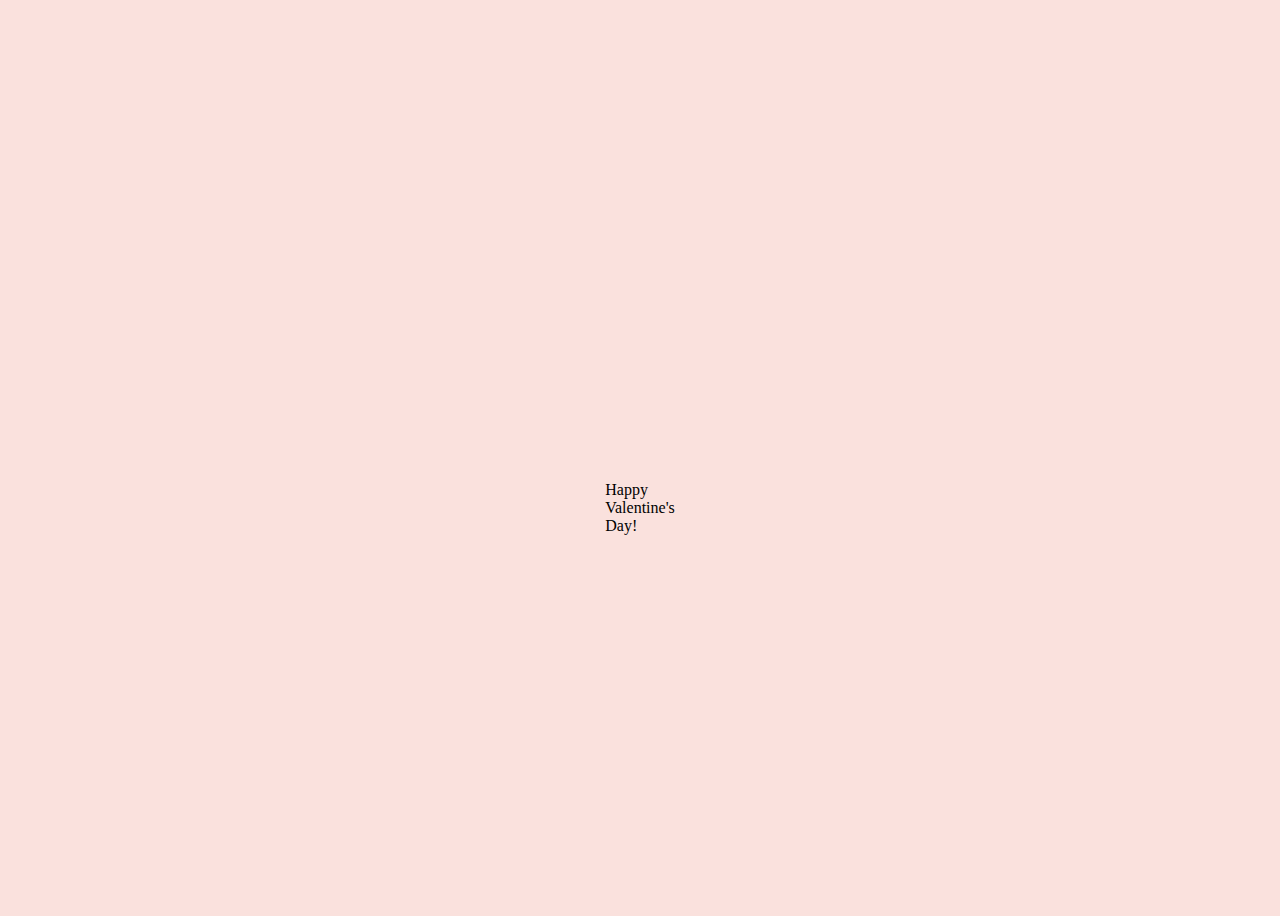
==== Project_1/index.html @ 9c5d66e2 "project_1 renamed" ====
<!DOCTYPE html>
<html lang="en">
<head>
    <meta charset="UTF-8">
    <meta name="viewport" content="width=device-width, initial-scale=1.0">
    <title>I Love You <3<3<3</title>
    <link rel="stylesheet" href="style.css">
    <script src="https://code.jquery.com/jquery-3.6.4.min.js"></script>

</head>
<body>
    <div class="container">
        <div class="valentines">
            <div class="envelope">
                <div class="front">
                    <div class="card">
                        <div class="text"> Happy <br> Valentine's <br> Day!</div>
                        <div class="heart"></div>
                    </div>
                </div>
            </div>
        </div>
    </div>
    
    
</body>
</html>
---- Project_1/style.css ----
body{
    display: flex;
    justify-content: center;
    align-items: center;
    height: 100vh;
    background-color: #fae1dd;
}
.container{
    position: relative;
}
.valentines{
    position: relative;
    top: 50px;
    cursor: pointer;
    animation: up 5s linear infinite;
}
@keyframes up{
    0%,
    10%{
        transform: translateY(100);
    }
    50%{
        transform: translateY(30px);
    }
}
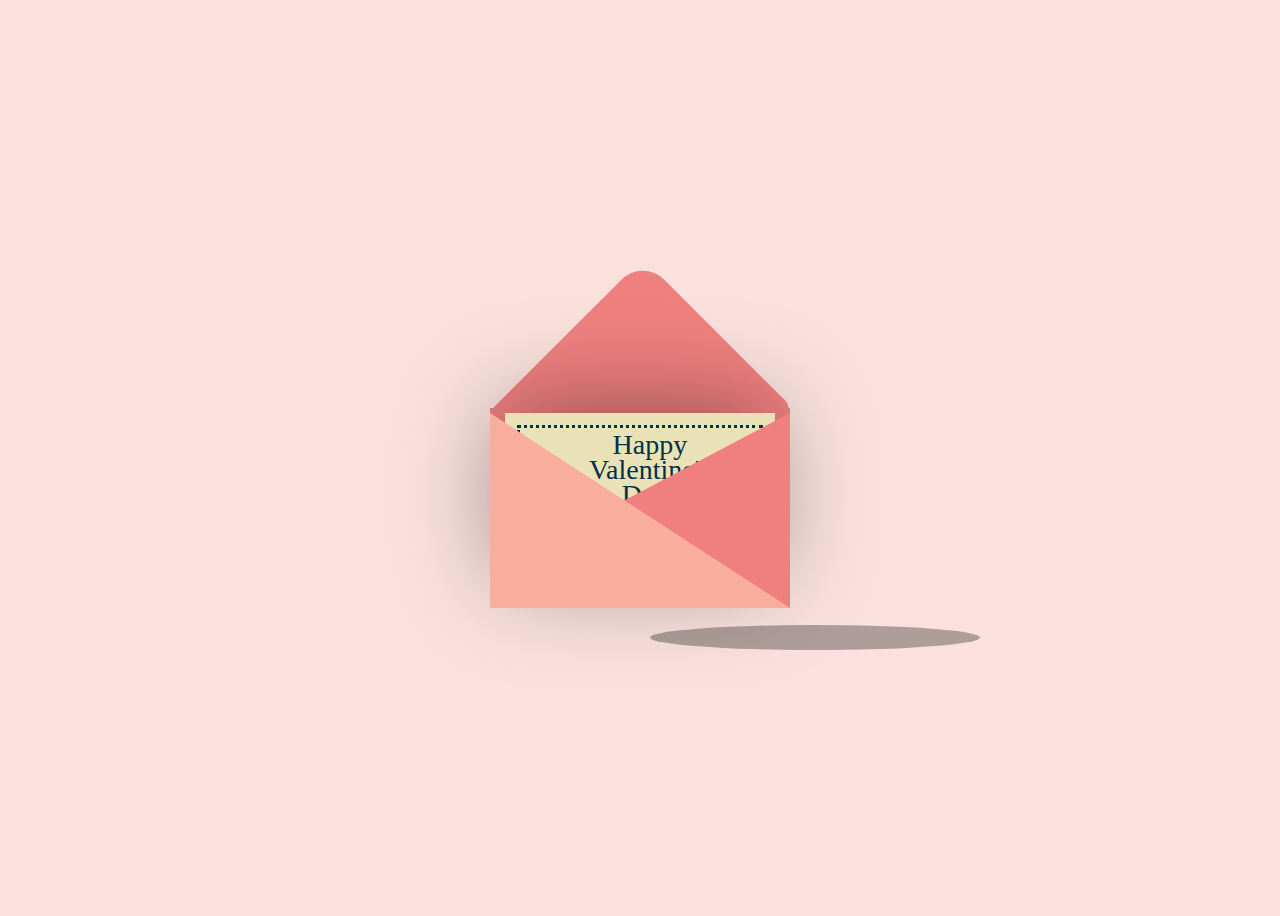
==== commit ece2d55d: "project_1 added" ====
--- a/Project_1/index.html
+++ b/Project_1/index.html
@@ -11,17 +11,16 @@
 <body>
     <div class="container">
         <div class="valentines">
-            <div class="envelope">
-                <div class="front">
+            <div class="envelope"></div>
+                <div class="front"></div>
                     <div class="card">
                         <div class="text"> Happy <br> Valentine's <br> Day!</div>
                         <div class="heart"></div>
-                    </div>
-                </div>
-            </div>
+                      </div>
         </div>
     </div>
+    <div class="shadow"></div>
     
-    
+    <script src="script.js"></script>
 </body>
 </html>--- a/Project_1/style.css
+++ b/Project_1/style.css
@@ -12,7 +12,116 @@
     position: relative;
     top: 50px;
     cursor: pointer;
-    animation: up 5s linear infinite;
+    animation: up 3s linear infinite;
+}
+
+
+.envelope{
+    position: relative;
+    width: 300px;
+    height: 200px;
+    background-color: #f08080;
+}
+.envelope:before{
+    background-color: #f08080;
+    content: "";
+    position: absolute;
+    width: 212px;
+    height: 220px;
+    transform:rotate(45deg);
+    top: -107px;
+    left: 44px;
+    border-radius: 30px 10px 10px 10px;
+}
+.card{
+    position: absolute;
+    background-color: #eae2b7;
+    width: 270px;
+    height: 170px;
+    top: 5px;
+    left: 15px;
+    box-shadow: -5px -5px 100px rgba(0, 0, 0, 0.4);
+}
+.card:before{
+    content:"";
+    position: absolute;
+    border: 3px solid #003049;
+    border-style: dotted;
+    width: 240px;
+    height: 140px;
+    top: 12px;;
+    left: 12px;
+    right: 12px;
+
+}
+.text{
+    position: absolute;
+    font-family: 'Brush Script MT',cursive;
+    font-size: 28px;
+    text-align: center;
+    line-height: 25px;
+    top: 19px;
+    left: 84px;
+    color: #003049;
+}
+.heart{
+    background-color:#d62828 ;
+    display: inline-block;
+    height: 30px;
+    margin:0 10px;
+    position: relative;
+    top: 110px;
+    left: 105px;
+    transform: rotate(-45deg);
+    width: 30px;
+}
+.heart:before, .heart:after{
+    content: "";
+    background-color: #d62828;
+    border-radius: 50%;
+    height: 30px;
+    position: absolute;
+    width: 30px;
+}
+.heart:before {
+    top: -15px;
+    left: 0;
+}
+.heart:after{
+    top: 0;
+    left: 15px;
+}
+.front{
+    position:absolute;
+    border-right: 180px solid #f08080;
+    border-top: 95px solid transparent;
+    border-bottom: 100px solid transparent;
+    left: 120px;
+    top: 5px;
+    width: 0;
+    height: 0;
+    z-index: 10;
+}
+.front:before{
+    position: absolute;
+    content: "";
+    border-left: 300px solid #f8ad9d;
+    border-top: 195px solid transparent;
+    left: -120px;
+    bottom: -100px;
+    height: 0;
+    width: 0;
+}
+.shadow{
+    position: absolute;
+    width: 330px;
+    height: 25px;
+    border-radius: 50%;
+    background-color:  rgba(0, 0, 0, 0.3);
+    bottom: 250px;
+    left: 650px;
+    animation: scale 3s linear infinite;
+    z-index: -1;
 }
 @keyframes up{
     0%,
@@ -22,4 +131,16 @@
     50%{
         transform: translateY(30px);
     }
-}+}
+@keyframes scale {
+    0%,
+    100%{
+        transform: scaleX(1);
+    }
+    50%{
+        transform: scaleX(0.85);
+    }
+    
+}
+  
+ 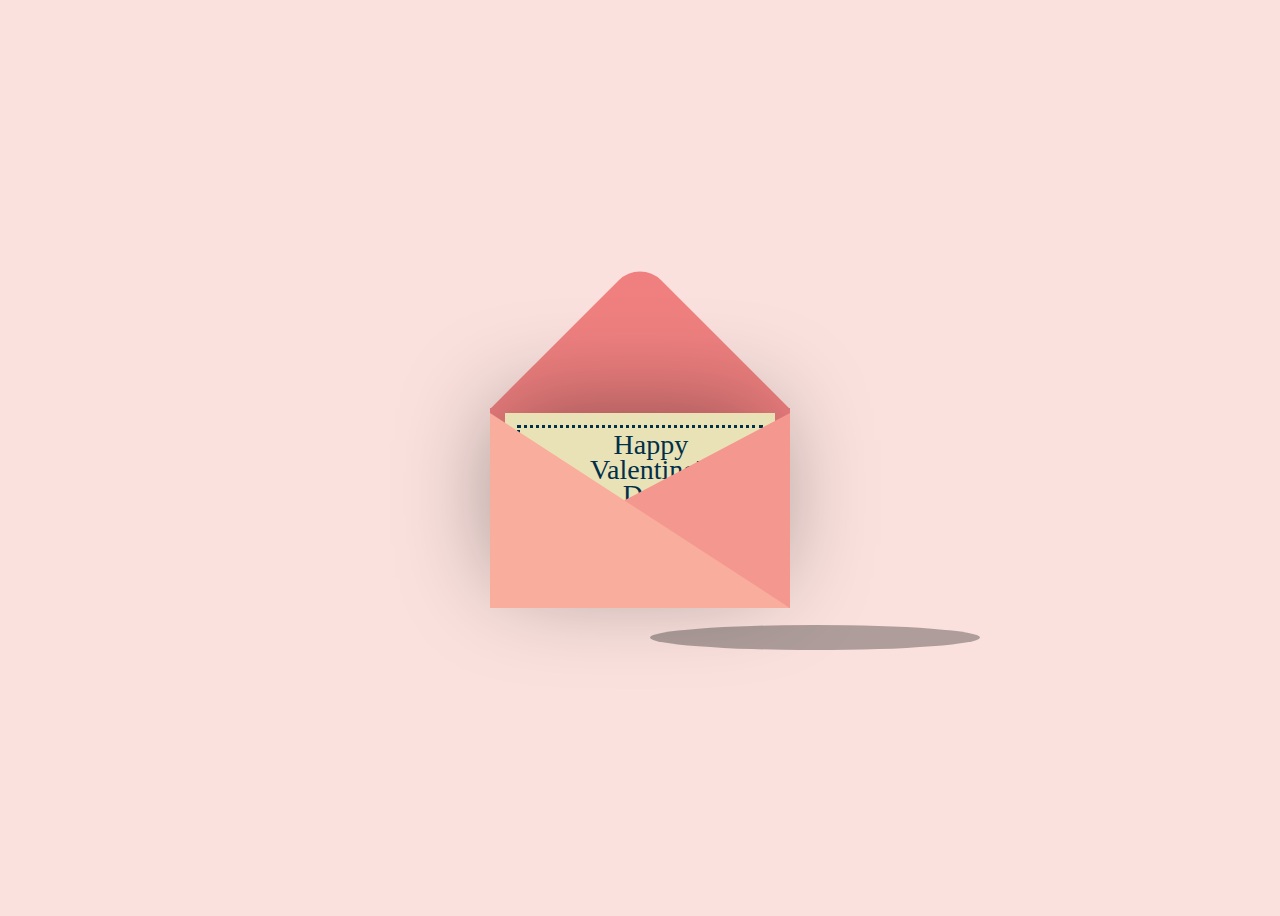
==== commit d71c2e11: "project_1 added" ====
--- a/Project_1/index.html
+++ b/Project_1/index.html
@@ -1,26 +1,30 @@
 <!DOCTYPE html>
 <html lang="en">
+
 <head>
+   
     <meta charset="UTF-8">
     <meta name="viewport" content="width=device-width, initial-scale=1.0">
-    <title>I Love You <3<3<3</title>
+    <title>Valentines day card </title>
     <link rel="stylesheet" href="style.css">
     <script src="https://code.jquery.com/jquery-3.6.4.min.js"></script>
 
 </head>
+
 <body>
     <div class="container">
         <div class="valentines">
             <div class="envelope"></div>
-                <div class="front"></div>
-                    <div class="card">
-                        <div class="text"> Happy <br> Valentine's <br> Day!</div>
-                        <div class="heart"></div>
-                      </div>
+            <div class="front"></div>
+            <div class="card">
+                <div class="text">Happy</br> Valentine's</br> Day!</div>
+                <div class="heart"></div>
+            </div>
         </div>
     </div>
     <div class="shadow"></div>
-    
+   
     <script src="script.js"></script>
 </body>
+
 </html>--- a/Project_1/style.css
+++ b/Project_1/style.css
@@ -1,39 +1,43 @@
-body{
+/* Set the colour and the position of the background and the elements */
+body {
     display: flex;
     justify-content: center;
     align-items: center;
     height: 100vh;
     background-color: #fae1dd;
-}
-.container{
+  }
+  
+  .container {
     position: relative;
-}
-.valentines{
+  }
+  .valentines {
     position: relative;
     top: 50px;
     cursor: pointer;
     animation: up 3s linear infinite;
-}
-
-
-.envelope{
+  }
+  
+  /* Style the envelope and the card */
+  .envelope {
     position: relative;
     width: 300px;
     height: 200px;
     background-color: #f08080;
-}
-.envelope:before{
+  }
+  
+  .envelope:before {
     background-color: #f08080;
     content: "";
     position: absolute;
     width: 212px;
-    height: 220px;
-    transform:rotate(45deg);
-    top: -107px;
+    height: 212px;
+    transform: rotate(45deg);
+    top: -105px;
     left: 44px;
-    border-radius: 30px 10px 10px 10px;
-}
-.card{
+    border-radius: 30px 0 0 0;
+  }
+  
+  .card {
     position: absolute;
     background-color: #eae2b7;
     width: 270px;
@@ -41,59 +45,64 @@
     top: 5px;
     left: 15px;
     box-shadow: -5px -5px 100px rgba(0, 0, 0, 0.4);
-}
-.card:before{
-    content:"";
+  }
+  
+  .card:before {
+    content: "";
     position: absolute;
     border: 3px solid #003049;
     border-style: dotted;
     width: 240px;
     height: 140px;
-    top: 12px;;
     left: 12px;
-    right: 12px;
-
-}
-.text{
+    top: 12px;
+  }
+  
+  .text {
     position: absolute;
-    font-family: 'Brush Script MT',cursive;
+    font-family:  'Brush Script MT', cursive;
     font-size: 28px;
     text-align: center;
     line-height: 25px;
     top: 19px;
-    left: 84px;
+    left: 85px;
     color: #003049;
-}
-.heart{
-    background-color:#d62828 ;
+  }
+  
+  .heart {
+    background-color: #d62828;
     display: inline-block;
     height: 30px;
-    margin:0 10px;
+    margin: 0 10px;
     position: relative;
     top: 110px;
     left: 105px;
     transform: rotate(-45deg);
     width: 30px;
-}
-.heart:before, .heart:after{
+  }
+  
+  .heart:before,
+  .heart:after {
     content: "";
     background-color: #d62828;
     border-radius: 50%;
     height: 30px;
     position: absolute;
     width: 30px;
-}
-.heart:before {
+  }
+  
+  .heart:before {
     top: -15px;
     left: 0;
-}
-.heart:after{
+  }
+  
+  .heart:after {
+    left: 15px;
     top: 0;
-    left: 15px;
-}
-.front{
-    position:absolute;
-    border-right: 180px solid #f08080;
+  }
+  .front {
+    position: absolute;
+    border-right: 180px solid #f4978e;
     border-top: 95px solid transparent;
     border-bottom: 100px solid transparent;
     left: 120px;
@@ -101,46 +110,50 @@
     width: 0;
     height: 0;
     z-index: 10;
-}
-.front:before{
+  }
+  
+  .front:before {
     position: absolute;
     content: "";
     border-left: 300px solid #f8ad9d;
     border-top: 195px solid transparent;
     left: -120px;
-    bottom: -100px;
+    top: -95px;
+    width: 0;
     height: 0;
-    width: 0;
-}
-.shadow{
+  }
+  
+  /* Add the shadow */
+  .shadow {
     position: absolute;
     width: 330px;
     height: 25px;
     border-radius: 50%;
-    background-color:  rgba(0, 0, 0, 0.3);
+    background-color: rgba(0, 0, 0, 0.3);
     bottom: 250px;
     left: 650px;
     animation: scale 3s linear infinite;
     z-index: -1;
-}
-@keyframes up{
+  }
+  
+  /* To move the envelope up and down */
+  @keyframes up {
     0%,
-    10%{
-        transform: translateY(100);
+    100% {
+      transform: translateY(0);
     }
-    50%{
-        transform: translateY(30px);
+    50% {
+      transform: translateY(-30px);
     }
-}
-@keyframes scale {
+  }
+  
+  /* to scale the shadow */
+  @keyframes scale {
     0%,
-    100%{
-        transform: scaleX(1);
+    100% {
+      transform: scaleX(1);
     }
-    50%{
-        transform: scaleX(0.85);
+    50% {
+      transform: scaleX(0.85);
     }
-    
-}
-  
- +  }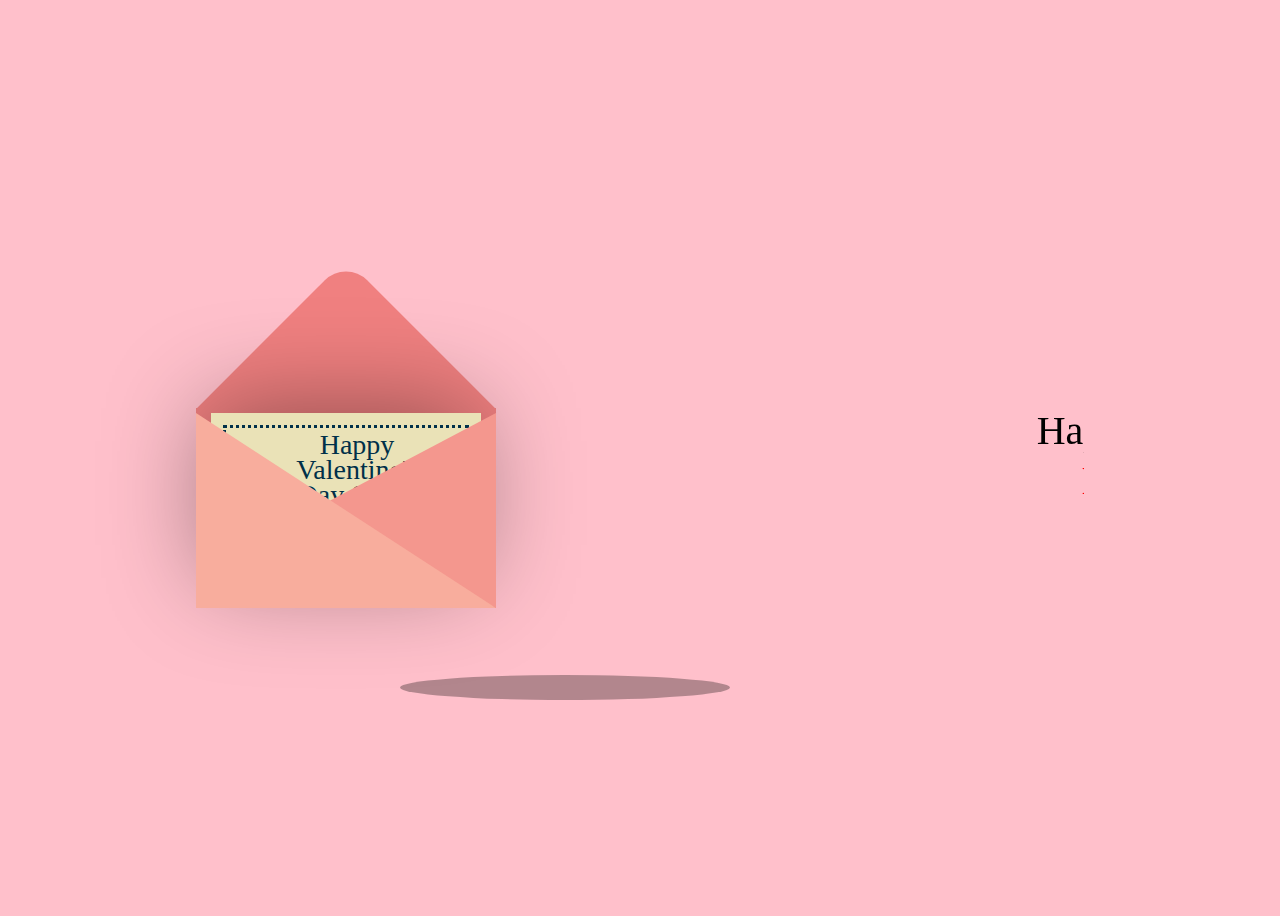
==== commit bb55ddad: "project_1 added" ====
--- a/Project_1/index.html
+++ b/Project_1/index.html
@@ -12,17 +12,33 @@
 </head>
 
 <body>
+  
     <div class="container">
         <div class="valentines">
             <div class="envelope"></div>
             <div class="front"></div>
             <div class="card">
-                <div class="text">Happy</br> Valentine's</br> Day!</div>
+                <div class="text">Happy</br> Valentine's</br> Day Sanu!</div>
                 <div class="heart"></div>
             </div>
         </div>
+    
     </div>
     <div class="shadow"></div>
+    
+    <div class="wish">
+        <marquee  direction="left">Happy Valentine's Day  <span>Mutuu!! &#x2764;&#x2763;</span> <br>
+             <span>I love you</span> so much much sanu.</marquee>
+    </div>
+
+    <div class="message">
+        <marquee behavior="" direction=""> 
+            <p></p>
+        </marquee>
+    </div>
+
+
+
    
     <script src="script.js"></script>
 </body>
--- a/Project_1/style.css
+++ b/Project_1/style.css
@@ -4,7 +4,19 @@
     justify-content: center;
     align-items: center;
     height: 100vh;
-    background-color: #fae1dd;
+    background-color: pink;
+  }
+.wish marquee{
+    font-family:  'Cheri';
+    font-size: 40px;
+    text-align: center;
+    line-height: 50px;
+    /* top: 50px;
+    left: 85px; */
+    color:black;
+  }
+.wish marquee span{
+    color: red;
   }
   
   .container {
@@ -123,20 +135,20 @@
     height: 0;
   }
   
-  /* Add the shadow */
+
   .shadow {
     position: absolute;
     width: 330px;
     height: 25px;
     border-radius: 50%;
     background-color: rgba(0, 0, 0, 0.3);
-    bottom: 250px;
-    left: 650px;
+    bottom: 200px;
+    left: 400px;
     animation: scale 3s linear infinite;
     z-index: -1;
   }
   
-  /* To move the envelope up and down */
+  
   @keyframes up {
     0%,
     100% {
@@ -147,7 +159,7 @@
     }
   }
   
-  /* to scale the shadow */
+
   @keyframes scale {
     0%,
     100% {
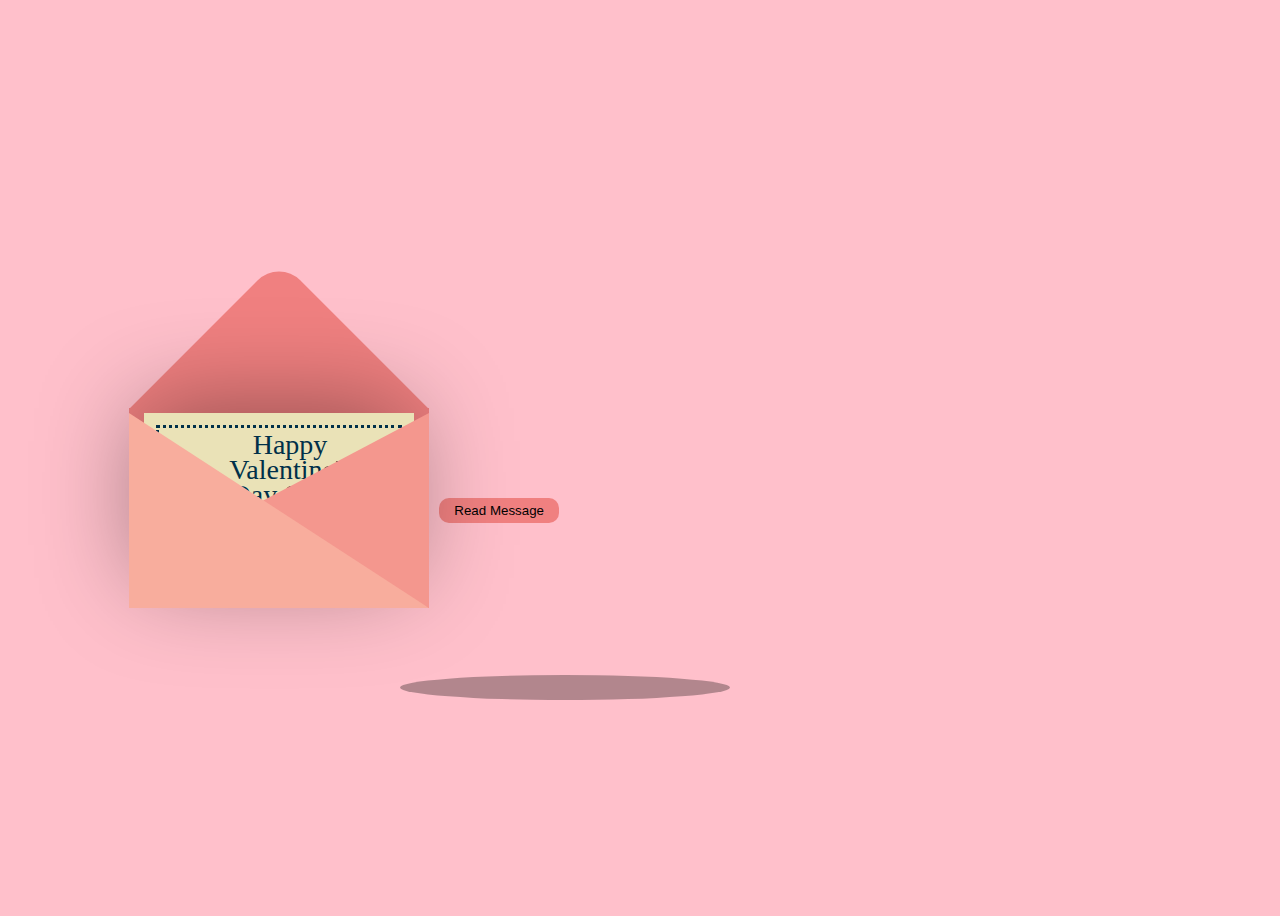
==== commit c8a27390: "project_1 added" ====
--- a/Project_1/index.html
+++ b/Project_1/index.html
@@ -29,13 +29,10 @@
     <div class="wish">
         <marquee  direction="left">Happy Valentine's Day  <span>Mutuu!! &#x2764;&#x2763;</span> <br>
              <span>I love you</span> so much much sanu.</marquee>
+        <a href="message.html"><button >Read Message</button></a>
     </div>
 
-    <div class="message">
-        <marquee behavior="" direction=""> 
-            <p></p>
-        </marquee>
-    </div>
+    
 
 
 
--- a/Project_1/style.css
+++ b/Project_1/style.css
@@ -4,7 +4,7 @@
     justify-content: center;
     align-items: center;
     height: 100vh;
-    background-color: pink;
+    background-color:pink;
   }
 .wish marquee{
     font-family:  'Cheri';
@@ -18,6 +18,8 @@
 .wish marquee span{
     color: red;
   }
+
+
   
   .container {
     position: relative;
@@ -124,7 +126,7 @@
     z-index: 10;
   }
   
-  .front:before {
+.front:before {
     position: absolute;
     content: "";
     border-left: 300px solid #f8ad9d;
@@ -133,10 +135,9 @@
     top: -95px;
     width: 0;
     height: 0;
-  }
+}
   
-
-  .shadow {
+.shadow {
     position: absolute;
     width: 330px;
     height: 25px;
@@ -147,6 +148,16 @@
     animation: scale 3s linear infinite;
     z-index: -1;
   }
+  button{
+    background-color: #f08080;
+    width: 120px;
+    height: 25px;
+    border-radius: 10px;
+    border:black;
+    margin-left: 10px;
+    text-decoration: wavy;
+  }
+
   
   
   @keyframes up {
@@ -160,7 +171,7 @@
   }
   
 
-  @keyframes scale {
+@keyframes scale {
     0%,
     100% {
       transform: scaleX(1);
@@ -168,4 +179,4 @@
     50% {
       transform: scaleX(0.85);
     }
-  }+}